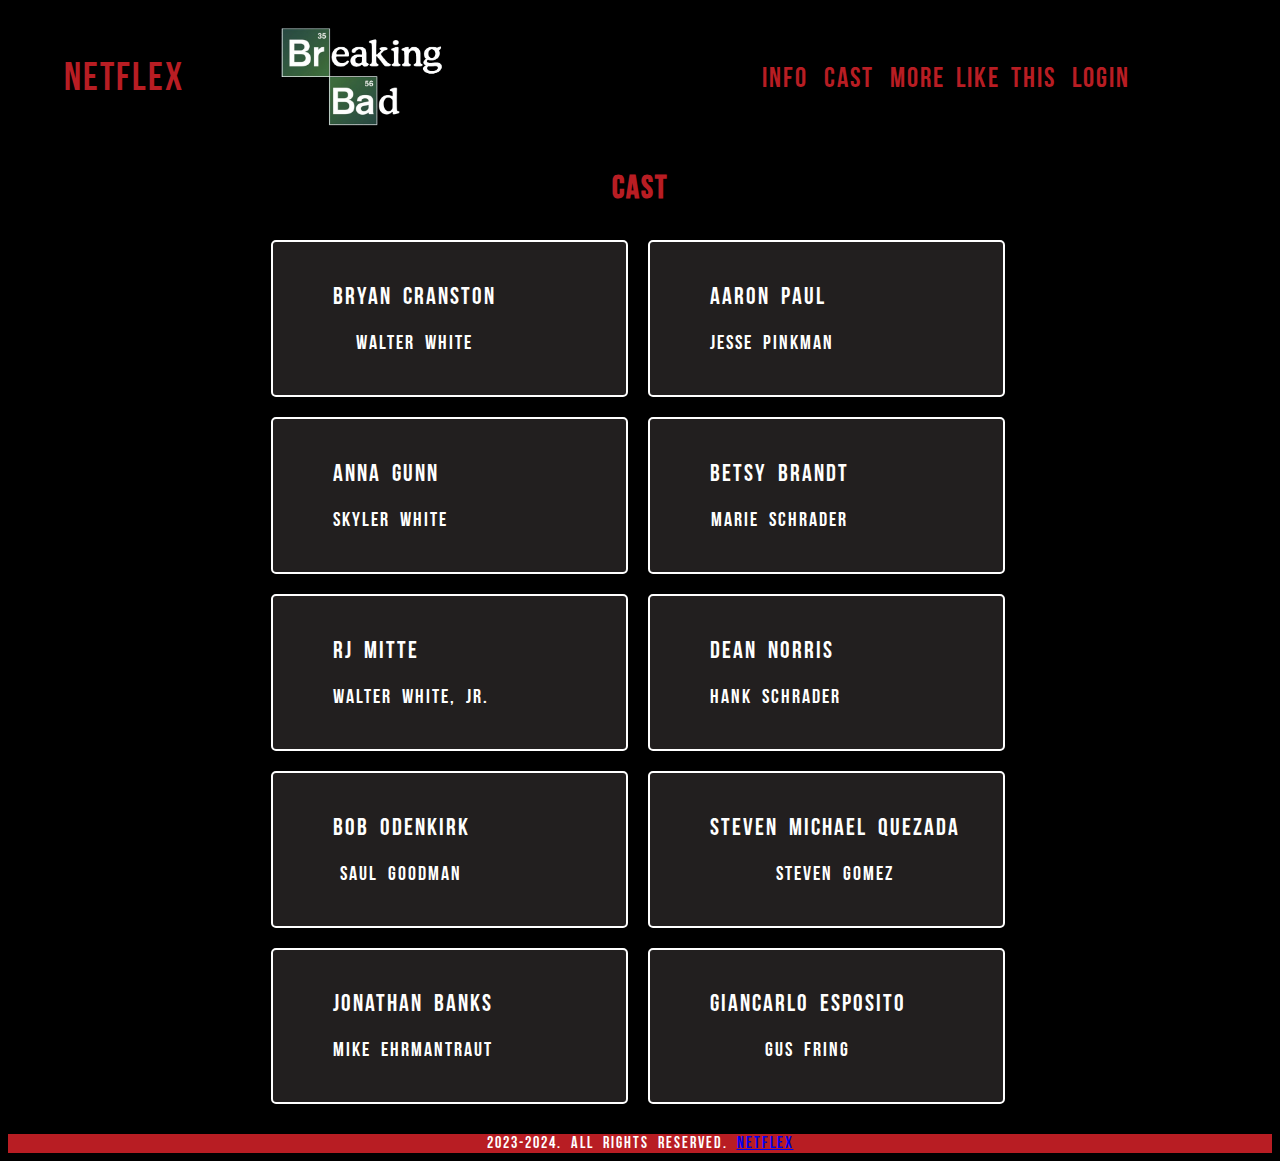
==== cast.html @ 6c623955 "first commit" ====
<!DOCTYPE html>
<html lang="en">

<head>
    <meta charset="UTF-8">
    <meta name="viewport" content="width=device-width, initial-scale=1.0">
    <link rel="stylesheet" href="style.css">
    <title>Netflex</title>
</head>

<body>
    <header>
        <nav>
            <div class="logos">
                <p>Netflex </p>
                <img src="img.png" alt="" height="100px">
            </div>
            <div class="links">
                <a href="index.html">Info</a>
                <a href="cast.html">Cast</a>
                <a href="mlt.html">More like this</a>
                <a href="login.html">Login</a>
            </div>
        </nav>
    </header>
    <main>

        <div class="cast">
            <h1>Cast </h1>
            <div class="actors">
                <section>
                    <img src="https://m.media-amazon.com/images/M/MV5BMTA2NjEyMTY4MTVeQTJeQWpwZ15BbWU3MDQ5NDAzNDc@._V1_QL75_UX140_CR0,12,140,140_.jpg"
                        alt="">
                    <div>
                        <h2>Bryan Cranston</h2>
                        <h3>Walter White</h3>
                    </div>
                </section>
                <section>
                    <img src="https://m.media-amazon.com/images/M/MV5BMTY1OTY5NjI5NV5BMl5BanBnXkFtZTcwODA4MjM0OA@@._V1_QL75_UX140_CR0,13,140,140_.jpg"
                        alt="">
                    <div>
                        <h2>Aaron Paul</h2>
                        <h3>Jesse Pinkman</h3>


                    </div>
                </section>
                <section>
                    <img src="https://m.media-amazon.com/images/M/MV5BMTU0NTk3MDQ3OV5BMl5BanBnXkFtZTcwNDY3NzQ4Mg@@._V1_QL75_UX140_CR0,7,140,140_.jpg"
                        alt="">
                    <div>
                        <h2>Anna Gunn</h2>
                        <h3>Skyler White</h3>


                    </div>
                </section>
                <section>
                    <img src="https://m.media-amazon.com/images/M/MV5BMTU2OTQ3MzcxMV5BMl5BanBnXkFtZTcwMTk2MTk3Mw@@._V1_QL75_UX140_CR0,13,140,140_.jpg"
                        alt="">
                    <div>
                        <h2>Betsy Brandt</h2>
                        <h3>Marie Schrader</h3>
                    </div>
                </section>
                <section>


                    <img src="https://m.media-amazon.com/images/M/MV5BMTgxNDc1OTEwN15BMl5BanBnXkFtZTcwOTQyMTIwOQ@@._V1_QL75_UX140_CR0,10,140,140_.jpg"
                        alt="">
                    <div>
                        <h2>RJ Mitte</h2>
                        <h3>Walter White, Jr.</h3>
                    </div>
                </section>
                <section>
                    <img src="https://m.media-amazon.com/images/M/MV5BMTUzOTQ2NDIzOF5BMl5BanBnXkFtZTcwMTE0OTYwOQ@@._V1_QL75_UX140_CR0,15,140,140_.jpg"
                        alt="">
                    <div>
                        <h2>Dean Norris</h2>
                        <h3>Hank Schrader</h3>


                    </div>
                </section>
                <section>
                    <img src="https://m.media-amazon.com/images/M/MV5BOWM5MDJjYTItMTRkNC00NTQ4LThkNjUtNDY3Mzk0YWMwMTBhXkEyXkFqcGdeQXVyNzQzNDYwMA@@._V1_QL75_UX140_CR0,0,140,140_.jpg"
                        alt="">
                    <div>
                        <h2>Bob Odenkirk</h2>
                        <h3>Saul Goodman</h3>


                    </div>
                </section>
                <section>
                    <img src="https://m.media-amazon.com/images/M/MV5BOWRjNTZlMTctM2NmNi00N2MxLWEzNWItODNhOTE4NjZjNWUwXkEyXkFqcGdeQXVyNzU1MzA1Ng@@._V1_QL75_UX140_CR0,0,140,140_.jpg"
                        alt="">


                    <div>
                        <h2>Steven Michael Quezada</h2>
                        <h3>Steven Gomez</h3>
                    </div>
                </section>
                <section>
                    <img src="https://m.media-amazon.com/images/M/MV5BODI2OTYyOTQ4Nl5BMl5BanBnXkFtZTgwNTM3MTUxNDM@._V1_QL75_UX140_CR0,13,140,140_.jpg"
                        alt="">
                    <div>
                        <h2>Jonathan Banks</h2>
                        <h3> Mike Ehrmantraut</h3>


                    </div>
                </section>
                <section>
                    <img src="https://m.media-amazon.com/images/M/MV5BMjEyODM1NjI0OF5BMl5BanBnXkFtZTcwMTE0OTA1Mg@@._V1_QL75_UX140_CR0,7,140,140_.jpg"
                        alt="">
                    <div>


                        <h2>Giancarlo Esposito</h2>
                        <h3>Gus Fring</h3>
                    </div>
                </section>
            </div>
        </div>
    </main>
    <footer>2023-2024. All Rights Reserved. <a href="index.html">Netflex</a></footer>
</body>
<script src="https://kit.fontawesome.com/f08170fdc1.js" crossorigin="anonymous"></script>

</html>
---- style.css ----
@font-face {
    font-family: myFont;
    src: url(BebasNeue.otf);
}

@keyframes fadeInTop {
    0% { opacity: 0; transform: translate3d(0, -50px, 0);}
    100% { opacity: 1; transform: translate3d(0, -0, 0);}
  }

  @keyframes nav-hover-on {
    0% { color: #b81d23; font-size: 28px;}
    100% { color: #fff; font-size: 36px;}
  }
  @keyframes nav-hover-off {
    0% { color: #fff; font-size: 36px;}
    100% { color: #b81d23; font-size: 28px;}
  }

body{
    font-family: myFont;
    background-color: #000;
    color: #fff;
    letter-spacing: 2px;
    word-spacing: 5px;
}

main section{
    width: 60%;
    border-radius: 5px;
    border: 2px solid #fff;
    padding: 10px;
    margin: 50px auto;
    padding: 20px 40px;
    background-color: #221F1F;
}

p{
    width: 90%;
    margin: 20px auto;
    word-spacing: 10px;
}

h3{
    text-decoration: underline;
    text-align: center;
}

.links a{
    font-size: 28px;
    text-decoration: none;
    color: #b81d23;
    
    animation: nav-hover-off 0.2s;
}

.links a:hover{
    color: white;    
    font-size: 36px;
    animation: nav-hover-on 0.4s;

}

.links{
    display: flex;
    justify-content: space-between;
    width: 30%;
    margin: auto 10%;
    align-items: center;
}
.links a {
    display: flex;
    align-content: space-around;
    
}
nav{
    display: flex;
    justify-content: space-between;
    padding: 20px;
}
.logos p{
    font-size: 40px;
    color: #b81d23;
    margin-left: 36px;
    margin-right: 30%;
}

.logos{
    display: flex;
    justify-content: space-between;
    align-items: center;
}

#series-info{
    align-items: center;
  display: inline-flex;
  flex-wrap: wrap;
  list-style: none;
  margin: 0;
    margin-bottom: 0px;
  padding: 0;
}

#series-info li{
    font-size: 18px;
}

.trailer{
    margin: 20px auto;
    width: 150%
}

section h1{
    font-size: 34px;
}

#presentation{
    display: flex;
}

#presentation-text{
    padding: 20px;
    width: 80%;
}

label{
margin: 0px 12px;
}

#presentation-text p{
    font-size: 20px;
    margin-top: 40px;
}

h2{
    font-size: 18px;
    font-weight: initial;
}

footer{
    background-color: #b81d23;
    text-align: center;
}

.icon{
    margin-left: 20px;
    color: #e50914;
    display: flex;
    align-items: center;
}

.icon i{
    margin-right: 12px;
}


.logreg{
    display: flex ;
    width: 60%;
    margin: 50px auto;
}

form{
    width: 40%;
    border-radius: 5px;
    border: 2px solid #fff;
    margin: 20px auto;
    padding: 24px;
    
    background-color: #221F1F;
}

form input{
    margin: 16px 10px;
}

form label{
    font-size: 24px;
}

form h2{
    font-size: 28px;
    color: #e50914;
}

form button{
    font-family: myFont;
    background-color: #fff;
    color: #221F1F;
}

form button:hover{
    cursor: pointer;
}

.cast section img{
    border-radius: 150px;
    margin-right: 20px;
}

.cast section{
    display: flex;
    width: 36%;
    margin: 10px;
}

.cast .actors{
    display: flex;
    flex-wrap: wrap;
    width: 60%;
    margin: 20px auto;
}

.cast h2{
    font-size: 24px;
}

.cast h3{
    font-weight:normal;
    font-size: 20px;
    text-decoration: none;
}

.cast h1{
    text-align: center;
    color: #b81d23;;
}

.logreg{
    margin-bottom: 250px;
}
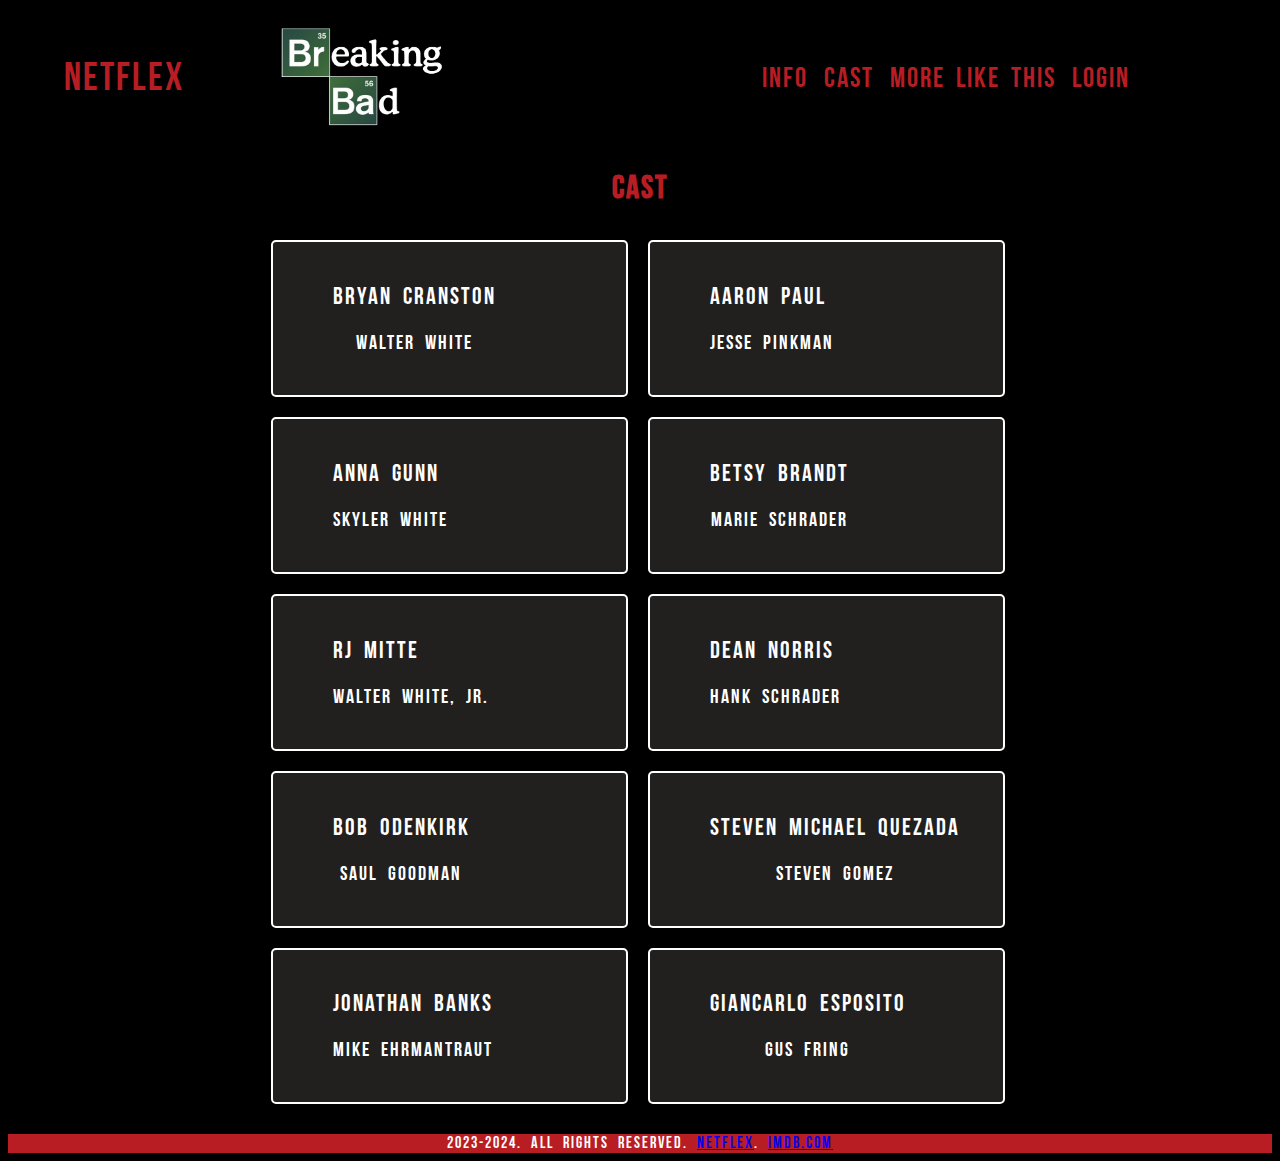
==== commit 0a0473e3: "2" ====
--- a/cast.html
+++ b/cast.html
@@ -6,8 +6,8 @@
     <meta name="viewport" content="width=device-width, initial-scale=1.0">
     <link rel="stylesheet" href="style.css">
     <title>Netflex</title>
+    <link rel="shortcut icon" href="logo.png" type="image/x-icon">
 </head>
-
 <body>
     <header>
         <nav>
@@ -127,7 +127,7 @@
             </div>
         </div>
     </main>
-    <footer>2023-2024. All Rights Reserved. <a href="index.html">Netflex</a></footer>
+    <footer>2023-2024. All Rights Reserved. <a href="index.html">Netflex</a>. <a href="https://www.imdb.com/title/tt0903747/">IMDB.com</a></footer>
 </body>
 <script src="https://kit.fontawesome.com/f08170fdc1.js" crossorigin="anonymous"></script>
 
--- a/style.css
+++ b/style.css
@@ -46,38 +46,17 @@
     text-align: center;
 }
 
-.links a{
-    font-size: 28px;
-    text-decoration: none;
-    color: #b81d23;
-    
-    animation: nav-hover-off 0.2s;
-}
-
-.links a:hover{
-    color: white;    
-    font-size: 36px;
-    animation: nav-hover-on 0.4s;
-
-}
-
-.links{
-    display: flex;
-    justify-content: space-between;
-    width: 30%;
-    margin: auto 10%;
-    align-items: center;
-}
-.links a {
-    display: flex;
-    align-content: space-around;
-    
-}
 nav{
     display: flex;
     justify-content: space-between;
     padding: 20px;
 }
+
+.logos{
+    display: flex;
+    align-items: center;
+}
+
 .logos p{
     font-size: 40px;
     color: #b81d23;
@@ -85,11 +64,30 @@
     margin-right: 30%;
 }
 
-.logos{
-    display: flex;
+.links{
+    display: flex;
+    width: 30%;
+    margin: auto 10%;
+    align-items: center;
     justify-content: space-between;
-    align-items: center;
-}
+    
+}
+
+.links a{
+    font-size: 28px;
+    text-decoration: none;
+    color: #b81d23;
+
+    animation: nav-hover-off 0.2s;
+}
+
+.links a:hover{
+    color: white;    
+    font-size: 36px;
+    animation: nav-hover-on 0.4s;
+
+}
+
 
 #series-info{
     align-items: center;
